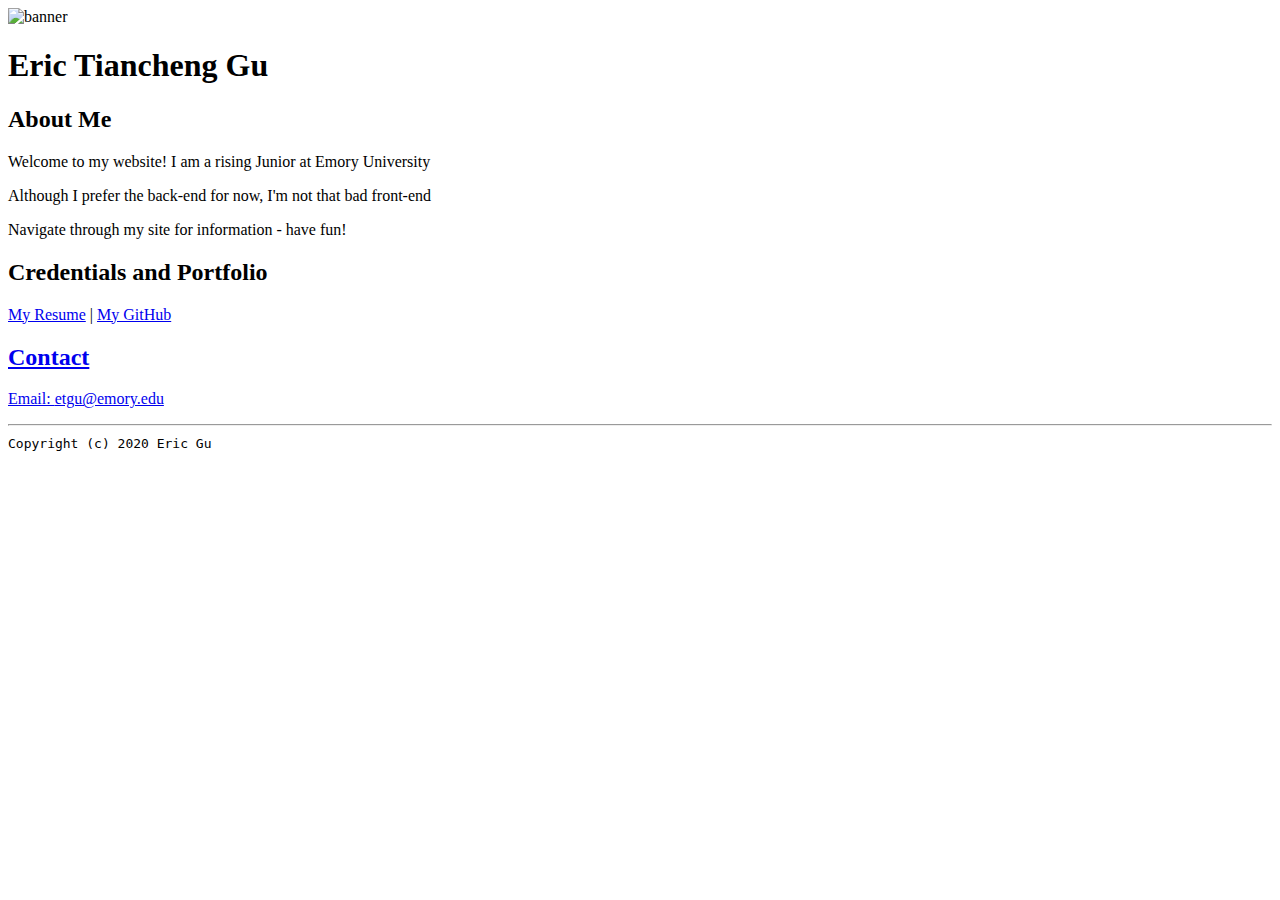
==== index.html @ 44f2f470 "Add files via upload" ====
<!doctype html>

<!-- this is a comment for human! -->

<html lang="en">


  <header>
    <title>Eric Tiancheng Gu's Portal</title>
    <link rel="stylesheet" href="css/master.css">
    <link rel="FaviconIcon" href="favicon.ico" type="image/x-icon">
    <link rel="shortcut" href="favicon.ico" type "image/x-icon">
    <meta name="viewport" content="width=device-width, initial scale=1, shrink-to-fit=no">
    <meta name="name" content="Eric Gu's Website">
    <meta name="robots" content="noindex, nofollow">
  </header>

  <body>
    <img src = "images/banner.jpg" width="75%" alt="banner">
    <h1>Eric Tiancheng Gu</h1>
    <h2>About Me</h2>
    <p>Welcome to my website! I am a rising Junior at Emory University</p>
    <p>Although I prefer the back-end for now, I'm not that bad front-end</p>
    <p>Navigate through my site for information - have fun! </p>
    <h2>Credentials and Portfolio</h2>

    <p><a href="resume.html">My Resume</a> | <a href="https://github.com/ericygu"> My GitHub</p>
    <h2>Contact</h2>

    <p>Email: <a href="mailto:etgu@emory.edu">etgu@emory.edu</a></p>
  </body>

  <footer>
    <hr>
    <code>Copyright (c) 2020 Eric Gu</code>
  </footer>

</html>
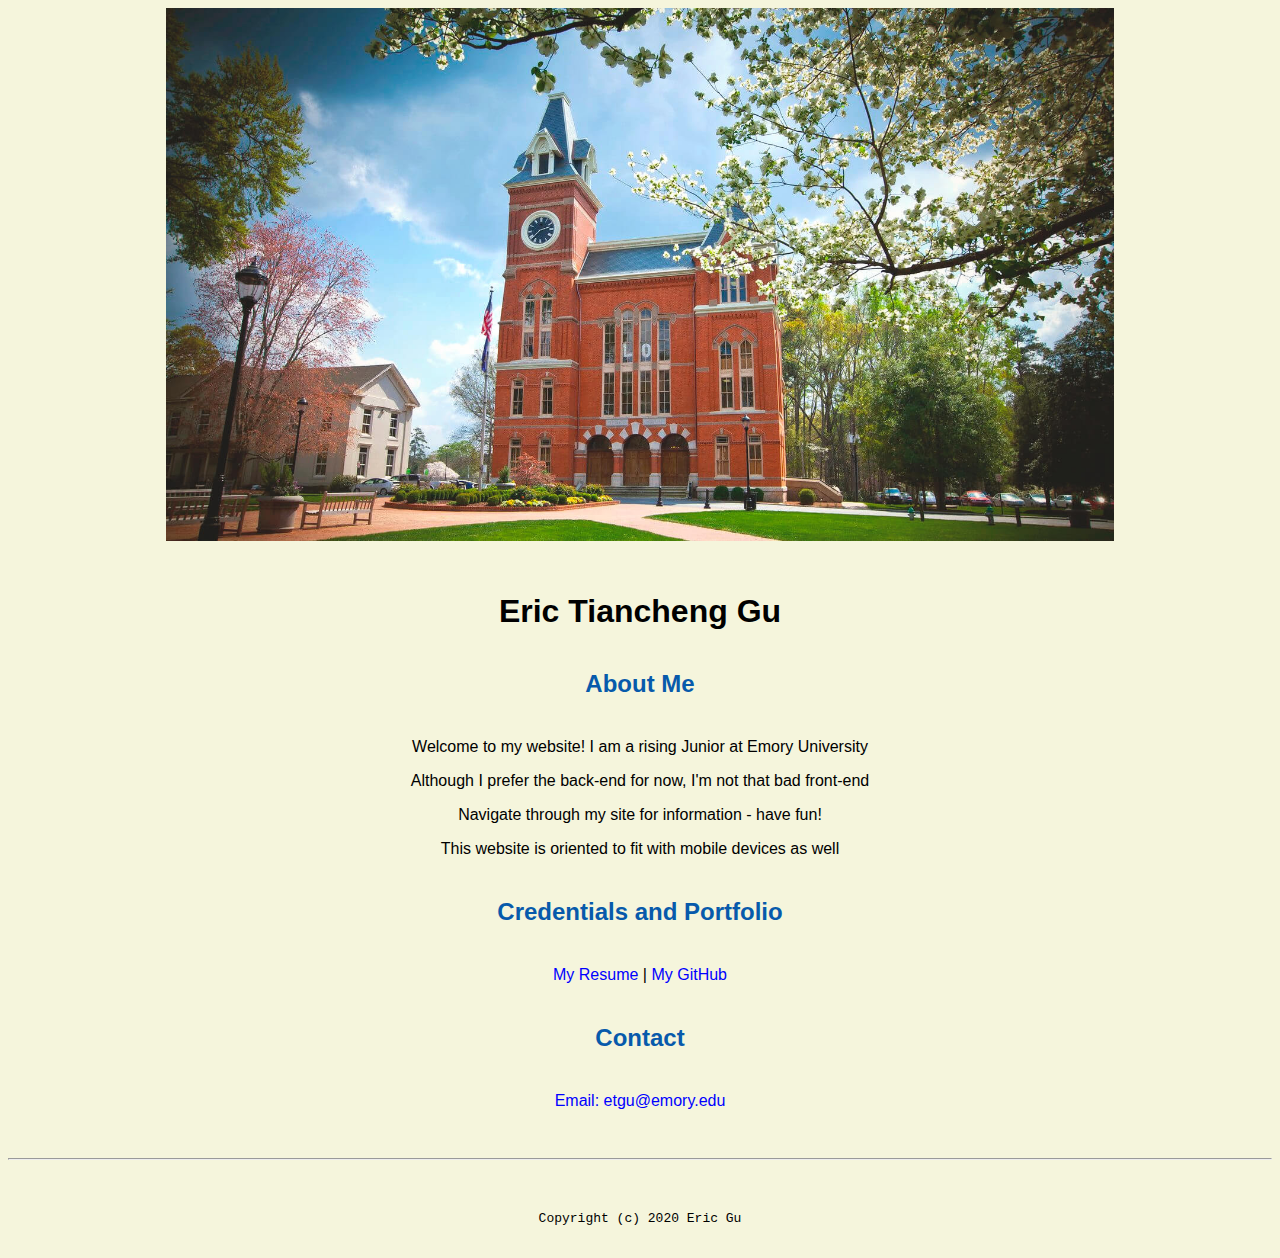
==== commit f106d468: "Update index.html" ====
--- a/index.html
+++ b/index.html
@@ -12,7 +12,6 @@
     <link rel="shortcut" href="favicon.ico" type "image/x-icon">
     <meta name="viewport" content="width=device-width, initial scale=1, shrink-to-fit=no">
     <meta name="name" content="Eric Gu's Website">
-    <meta name="robots" content="noindex, nofollow">
   </header>
 
   <body>
@@ -21,7 +20,8 @@
     <h2>About Me</h2>
     <p>Welcome to my website! I am a rising Junior at Emory University</p>
     <p>Although I prefer the back-end for now, I'm not that bad front-end</p>
-    <p>Navigate through my site for information - have fun! </p>
+    <p>Navigate through my site for information - have fun!</p>
+    <p>This website is oriented to fit with mobile devices as well</p>
     <h2>Credentials and Portfolio</h2>
 
     <p><a href="resume.html">My Resume</a> | <a href="https://github.com/ericygu"> My GitHub</p>
--- a/css/master.css
+++ b/css/master.css
@@ -0,0 +1,71 @@
+/* Cascading stylesheet for the website */
+
+/* Text inside these asterisks and slashes are comments for human */
+
+  a {
+    /* set the text color to blue here */
+    color:blue;
+    text-decoration: none; /* This means we do not want hyperlinks to be underlined */
+
+  }
+
+  a:hover {
+    color: red;
+    /* set the text color to red here */
+    text-decoration: none; /* This means we do not want hyperlinks to be underlined */
+  }
+
+  body {
+    /* set the background color here */
+    background-color: beige;
+    /* set the text color to black here */
+    color: black;
+    /* set the font here */
+    font-family: Arial, Helvetica, sans-serif;
+    /*use arial, if not then Helvetica, then any font works*/
+    /* set the text alignment here */
+    text-align: center;
+   }
+
+  footer {
+    margin-top: 2rem;
+    margin-bottom: 2rem;
+  }
+
+  h1 {
+    margin-bottom: 0.5rem;
+    margin-top: 3rem;
+   }
+
+  h2 {
+    color: #075AAB; /*set text color to specific color here*/
+    /*set both bottom and top margin*/
+    margin-bottom: 2.5rem;
+    margin-top: 2.5rem;
+   }
+
+  h3 {
+    margin-bottom: 0;
+    margin-top: 2rem;
+  }
+
+  h4 {
+    margin-bottom: 1rem;
+    margin-top: 0.5rem;
+  }
+
+  h5 {
+    margin-top: 0.5rem;
+  }
+
+  hr {
+    margin-bottom: 3rem;
+    margin-top: 3rem;
+  }
+
+  /* this controls how the bullet points in the resume page looks */
+  ul {
+    display: table;
+    margin: 0 auto;
+    text-align: left;
+  }
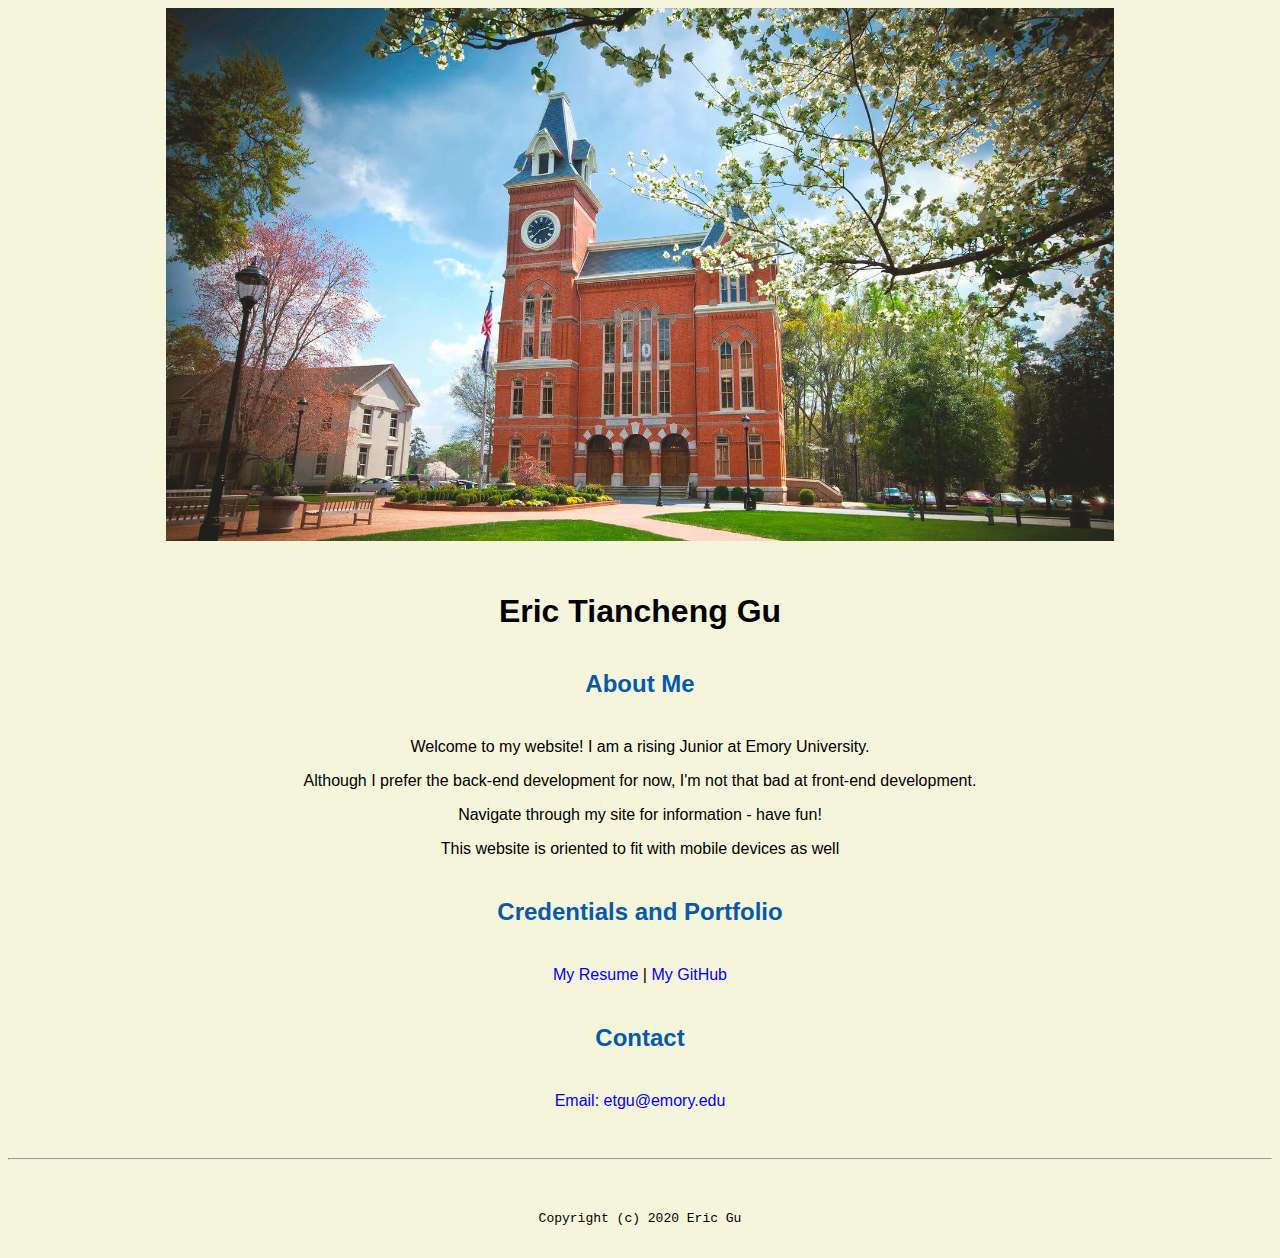
==== commit 62480a50: "Update index.html" ====
--- a/index.html
+++ b/index.html
@@ -18,8 +18,8 @@
     <img src = "images/banner.jpg" width="75%" alt="banner">
     <h1>Eric Tiancheng Gu</h1>
     <h2>About Me</h2>
-    <p>Welcome to my website! I am a rising Junior at Emory University</p>
-    <p>Although I prefer the back-end for now, I'm not that bad front-end</p>
+    <p>Welcome to my website! I am a rising Junior at Emory University.</p>
+    <p>Although I prefer the back-end development for now, I'm not that bad at front-end development.</p>
     <p>Navigate through my site for information - have fun!</p>
     <p>This website is oriented to fit with mobile devices as well</p>
     <h2>Credentials and Portfolio</h2>
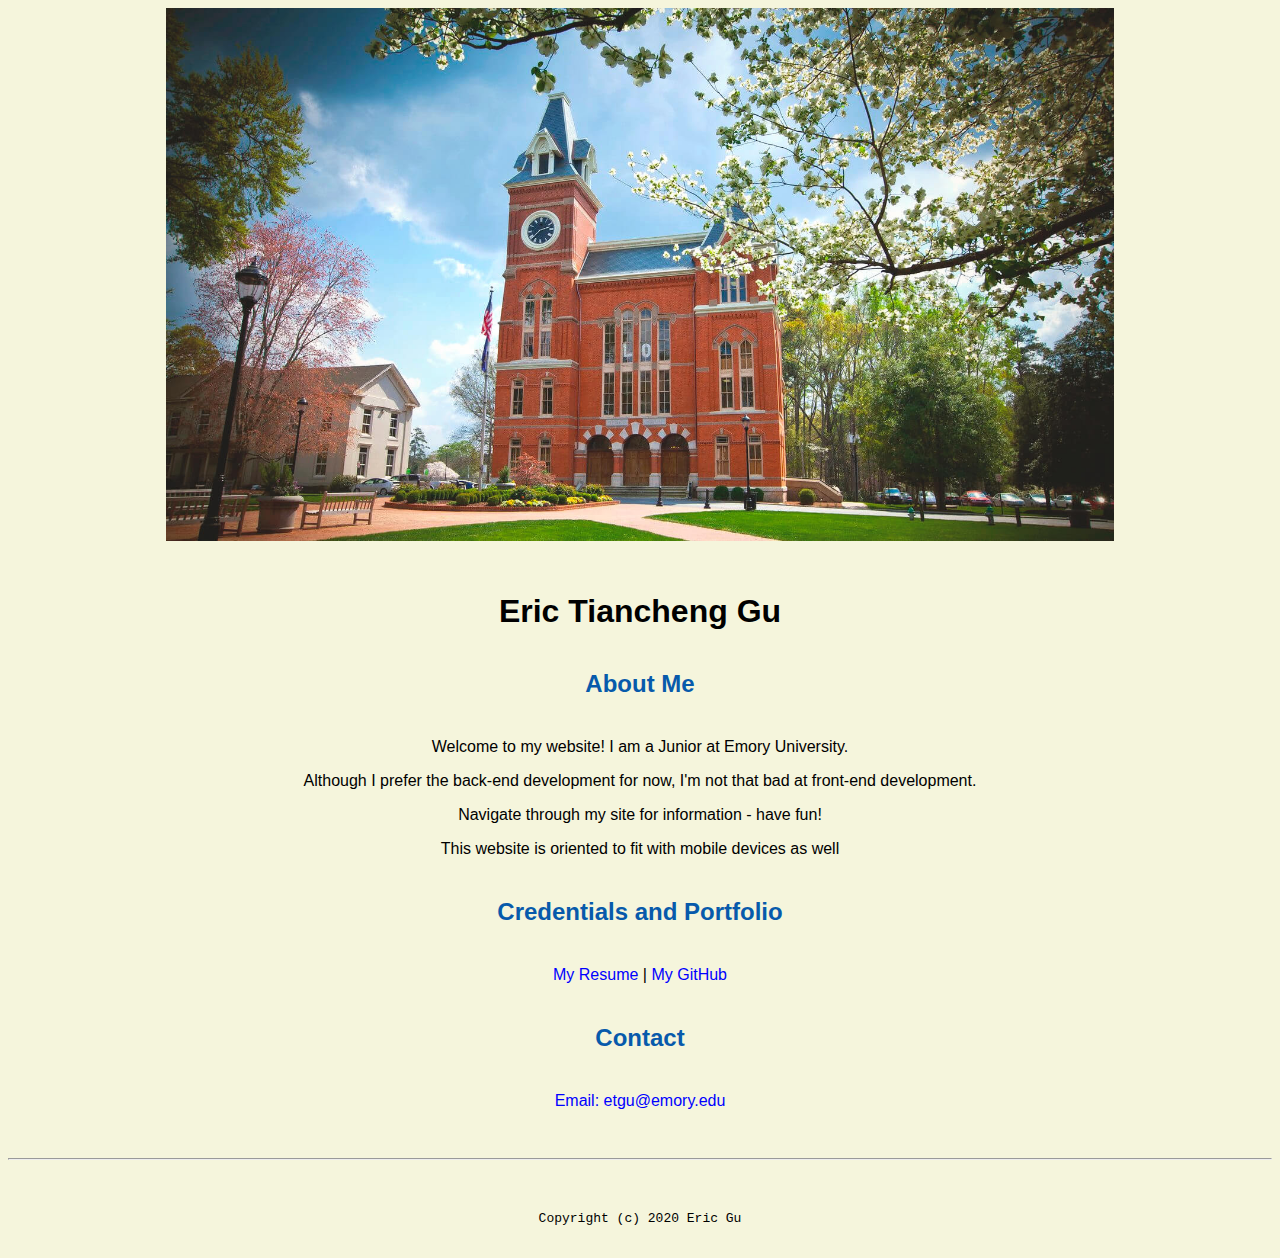
==== commit 0423f7d5: "quick edits" ====
--- a/index.html
+++ b/index.html
@@ -1,6 +1,4 @@
 <!doctype html>
-
-<!-- this is a comment for human! -->
 
 <html lang="en">
 
@@ -9,7 +7,7 @@
     <title>Eric Tiancheng Gu's Portal</title>
     <link rel="stylesheet" href="css/master.css">
     <link rel="FaviconIcon" href="favicon.ico" type="image/x-icon">
-    <link rel="shortcut" href="favicon.ico" type "image/x-icon">
+    <link rel="shortcut" href="favicon.ico" type="image/x-icon">
     <meta name="viewport" content="width=device-width, initial scale=1, shrink-to-fit=no">
     <meta name="name" content="Eric Gu's Website">
   </header>
@@ -18,7 +16,7 @@
     <img src = "images/banner.jpg" width="75%" alt="banner">
     <h1>Eric Tiancheng Gu</h1>
     <h2>About Me</h2>
-    <p>Welcome to my website! I am a rising Junior at Emory University.</p>
+    <p>Welcome to my website! I am a Junior at Emory University.</p>
     <p>Although I prefer the back-end development for now, I'm not that bad at front-end development.</p>
     <p>Navigate through my site for information - have fun!</p>
     <p>This website is oriented to fit with mobile devices as well</p>
--- a/css/master.css
+++ b/css/master.css
@@ -1,6 +1,6 @@
 /* Cascading stylesheet for the website */
 
-/* Text inside these asterisks and slashes are comments for human */
+/* Text inside these asterisks and slashes are comments for humans like you, reader */
 
   a {
     /* set the text color to blue here */
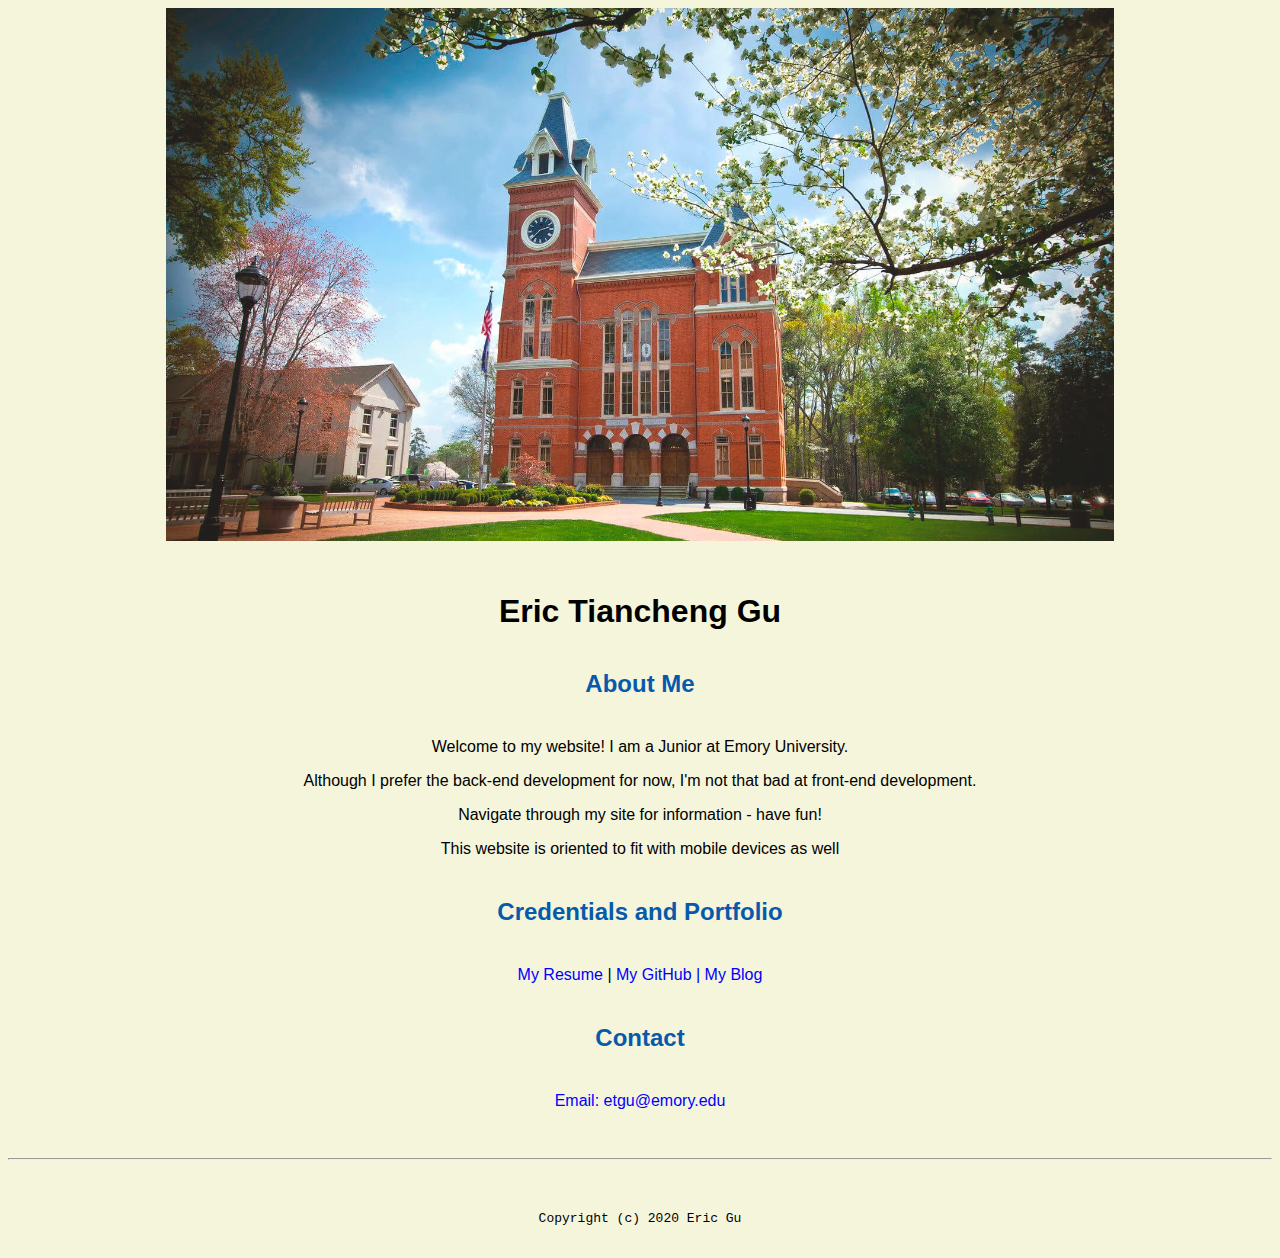
==== commit 84fe2361: "add blog link" ====
--- a/index.html
+++ b/index.html
@@ -22,7 +22,7 @@
     <p>This website is oriented to fit with mobile devices as well</p>
     <h2>Credentials and Portfolio</h2>
 
-    <p><a href="resume.html">My Resume</a> | <a href="https://github.com/ericygu"> My GitHub</p>
+    <p><a href="resume.html">My Resume</a> | <a href="https://github.com/ericygu"> My GitHub | <a href="https://guebulg.surge.sh"> My Blog </p>
     <h2>Contact</h2>
 
     <p>Email: <a href="mailto:etgu@emory.edu">etgu@emory.edu</a></p>
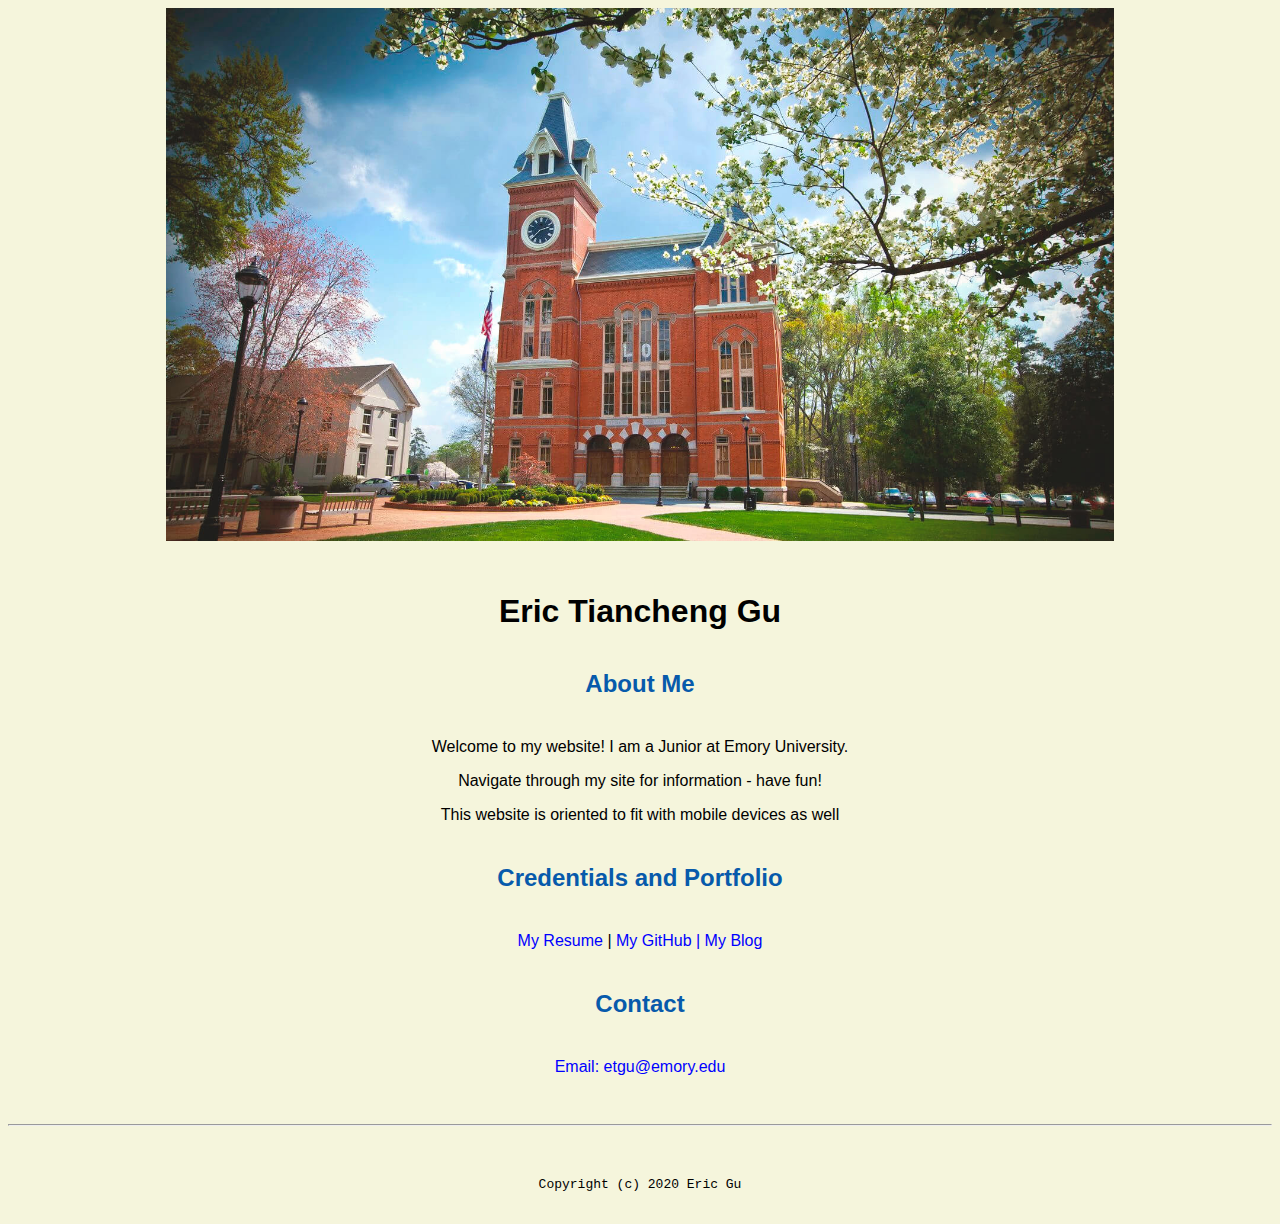
==== commit 9f174ab5: "Update index.html" ====
--- a/index.html
+++ b/index.html
@@ -17,9 +17,9 @@
     <h1>Eric Tiancheng Gu</h1>
     <h2>About Me</h2>
     <p>Welcome to my website! I am a Junior at Emory University.</p>
-    <p>Although I prefer the back-end development for now, I'm not that bad at front-end development.</p>
     <p>Navigate through my site for information - have fun!</p>
     <p>This website is oriented to fit with mobile devices as well</p>
+    
     <h2>Credentials and Portfolio</h2>
 
     <p><a href="resume.html">My Resume</a> | <a href="https://github.com/ericygu"> My GitHub | <a href="https://guebulg.surge.sh"> My Blog </p>
